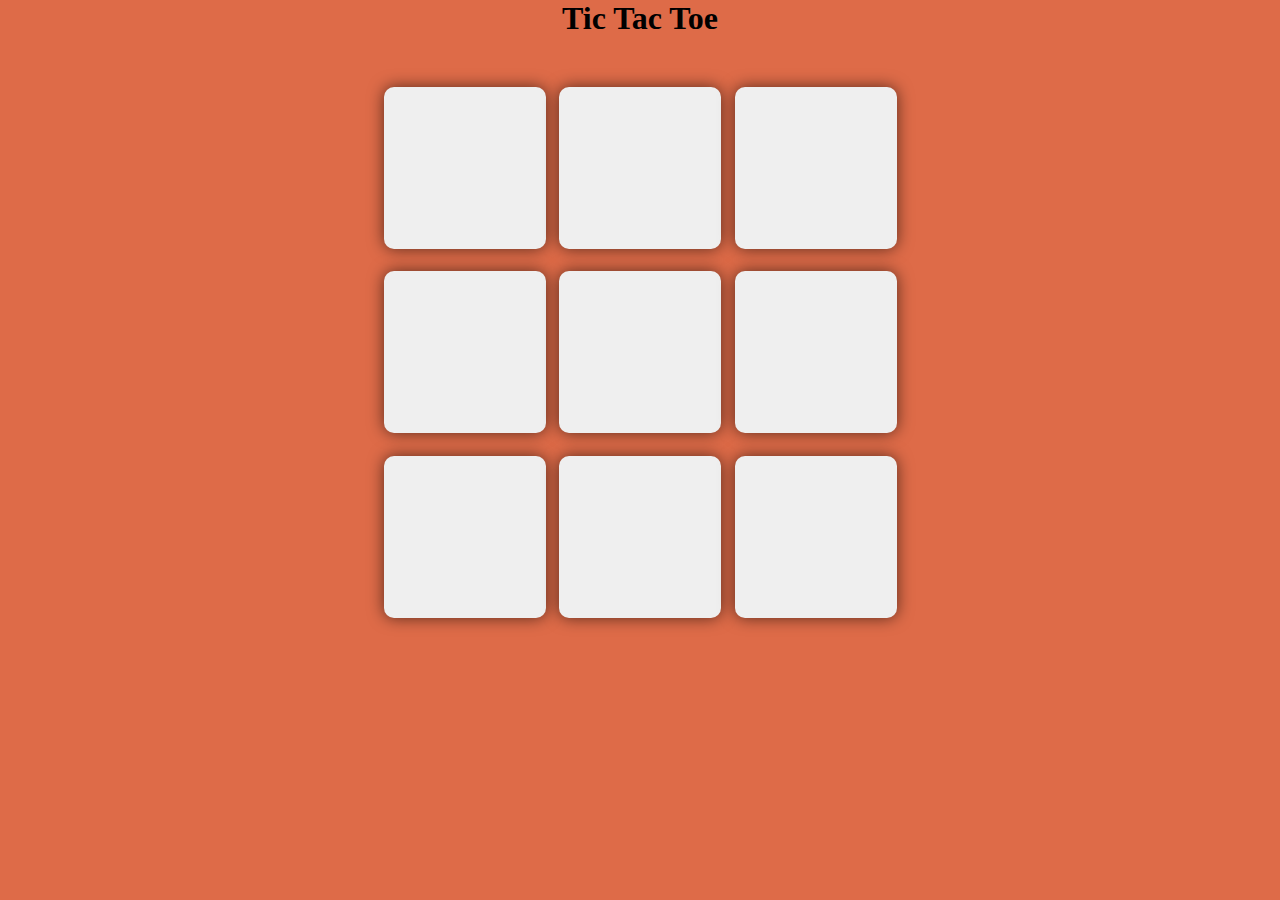
==== tic_tac_toe/index.html @ 92d0d837 "added files" ====
<!DOCTYPE html>
<html lang="en">
  <head>
    <meta charset="UTF-8" />
    <meta name="viewport" content="width=device-width, initial-scale=1.0" />
    <title>Tic-Tac-Toe Game</title>
    <link rel="stylesheet" href="style.css">
  </head>
  <body>
    <main>
      <h1>Tic Tac Toe</h1>
      <div class="container">
        <div class="game">
          <button class="box"></button>
          <button class="box"></button>
          <button class="box"></button>
          <button class="box"></button>
          <button class="box"></button>
          <button class="box"></button>
          <button class="box"></button>
          <button class="box"></button>
          <button class="box"></button>
        </div>
      </div>
    </main>
  </body>
</html>
---- tic_tac_toe/style.css ----
*{
    margin: 0;
    padding: 0;
}

body{
    background-color: #DE6B48;
    text-align: center;
}

.container{
    height: 70vh;
    display: flex;
    text-align: center;
    justify-content: center;
    align-items: center;
}

.game{
    height: 60vmin;
    width: 60vmin;
    display: flex;
    flex-wrap: wrap;
    text-align: center;
    justify-content: center;
    align-items: center;
    gap: 1.5vmin;
}

.box{
    height: 18vmin;
    width: 18vmin;
    border-radius: 10px;
    border: none;
    box-shadow: 0 0 1rem rgba(0, 0, 0, 0.6);
}
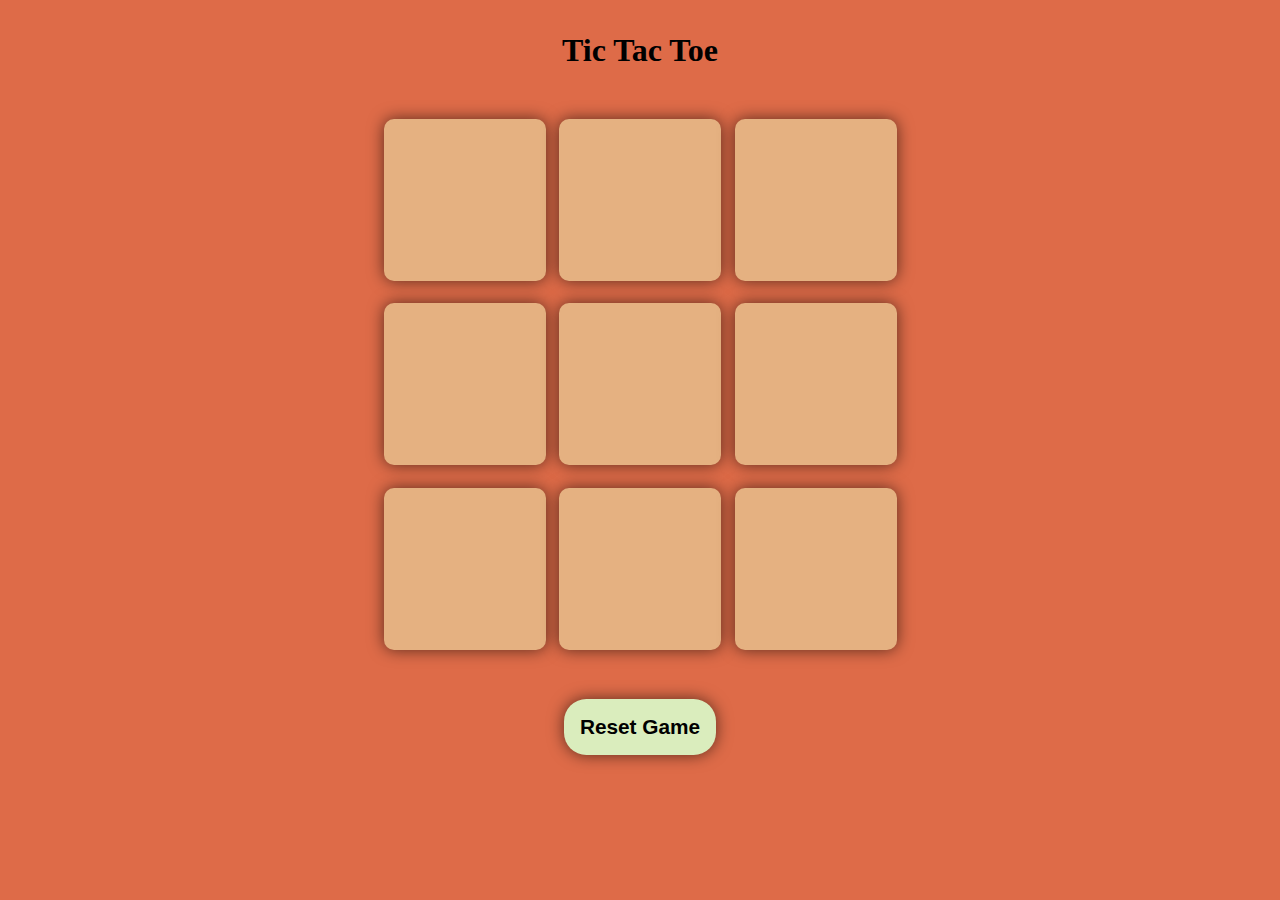
==== commit a40b18a4: "added features" ====
--- a/tic_tac_toe/index.html
+++ b/tic_tac_toe/index.html
@@ -4,9 +4,13 @@
     <meta charset="UTF-8" />
     <meta name="viewport" content="width=device-width, initial-scale=1.0" />
     <title>Tic-Tac-Toe Game</title>
-    <link rel="stylesheet" href="style.css">
+    <link rel="stylesheet" href="style.css" />
   </head>
   <body>
+    <div class="msg-container hide">
+      <p id="msg">Winner</p>
+      <button id="new-btn">New Game</button>
+    </div>
     <main>
       <h1>Tic Tac Toe</h1>
       <div class="container">
@@ -22,6 +26,8 @@
           <button class="box"></button>
         </div>
       </div>
+      <button id="reset-btn">Reset Game</button>
     </main>
+    <script src="script.js"></script>
   </body>
 </html>
--- a/tic_tac_toe/style.css
+++ b/tic_tac_toe/style.css
@@ -6,6 +6,16 @@
 body{
     background-color: #DE6B48;
     text-align: center;
+}
+
+h1{
+    padding-top: 2rem;
+}
+
+#msg{
+    font-size: 5vmin;
+        font-weight: bolder;
+        color: #DAEDBD;
 }
 
 .container{
@@ -33,4 +43,42 @@
     border-radius: 10px;
     border: none;
     box-shadow: 0 0 1rem rgba(0, 0, 0, 0.6);
+    font-size: 8vmin;
+    font-weight: bolder;
+    color: #DAEDBD;
+    background-color: #E5B181;
+}
+
+#reset-btn{
+    padding: 1rem;
+    font-size: 1.3rem;
+    border-radius: 1.4rem;
+    border: none;
+    background-color: #DAEDBD;
+    font-weight: bold;
+    box-shadow: 0 0 1rem rgba(0, 0, 0, 0.6);
+}
+
+#new-btn {
+    padding: 1rem;
+    font-size: 1.3rem;
+    border-radius: 1.4rem;
+    border: none;
+    background-color: #DAEDBD;
+    font-weight: bold;
+    box-shadow: 0 0 1rem rgba(0, 0, 0, 0.6);
+}
+
+
+.msg-container{
+    height: 100vmin;
+    display: flex;
+    align-items: center;
+    justify-content: center;
+    flex-direction: column;
+    gap: 3rem;
+}
+
+.hide {
+    display: none;
 }